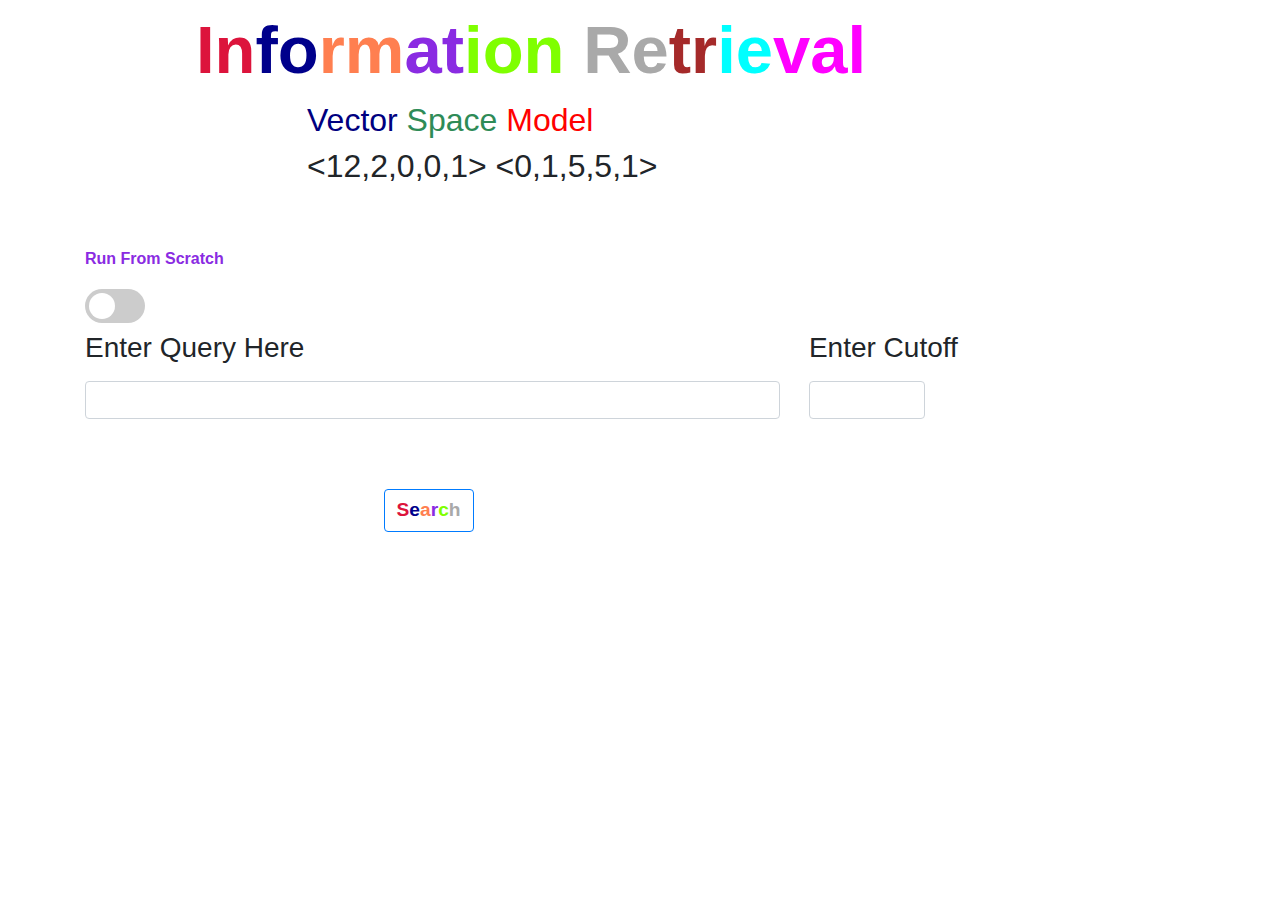
==== web/index.html @ 3ae53ed8 "Shifted On Eel" ====
<!DOCTYPE html>
<html>
  <head>
    <meta charset="UTF-8">
  
    <title>Vector Space Model</title> 
    <link rel="stylesheet" href="css/bootstrap.css">
    <link rel="stylesheet" href="css/style.css">


  </head>
  <body>
    <div class="container" id="div0">
    <div id="div01"><span id="sp1">In</span><span id="sp2">fo</span><span id="sp3">rm</span><span id="sp4">at</span><span id="sp5">ion</span> <span id="sp6">Re</span><span id="sp7">tr</span><span id="sp8">ie</span><span id="sp9">val</span></div>
    <div id="div02">  
    <h2><span id="sp11"> Vector</span> <span id="sp12">Space</span> <span id="sp13">Model</span></h2>
      <h2><12,2,0,0,1>  <0,1,5,5,1></h2>
    </div>
  </div>
    <div id="body">
     
      <div class="container">
        <h6 style="font-weight: bolder;color: blueviolet;margin-bottom: -3px;">Run From Scratch</h6>
        <br/>
      <label class="switch">
        <input type="checkbox" onchange="changeChoice()">
        <span class="slider round"></span>
      </label>
    </div>




      <div class="container">
        <div class="row">
        <div class="col"  >
          <label ><h3>Enter Query Here</h3></label>
          <input id="input1" class="form-control" style="width: 180%;">
        </div>
        <div class="col" style="margin-left: 27%;">
          <label ><h3>Enter Cutoff</h3></label>
          <input style="width: 30%;" type="text" class="form-control" id="input2">
        </div>
      </div>
      <div class="container-fluid" id="div4">
        <button style="margin-left:-20%;" class="btn btn-outline-primary" id="btn1" onclick="call_python()"><span id="sp21">S</span><span id="sp22">e</span><span id="sp23">a</span><span id="sp24">r</span><span id="sp25">c</span><span id="sp26">h</span></button>
      </div>
      <h5 id="Alert" style="color: red;margin-left: 23%;margin-top: 10px;"></h5>

    </div>
      <br/>
      <br/>

      <div class="container" id="answer">


      </div>

    </div>
  <script type="text/javascript" src="/eel.js"></script>
        <script type="text/javascript">
        var choice=true
        var response = ""
        eel.expose(say_hello_js);               // Expose this function to Python
        function say_hello_js(x) {
          console.log("kasjasdjk")
            document.getElementById("Alert").innerHTML = x;
        }

        function changeChoice(){
          console.log("Choice Changed")
          this.choice=!this.choice
        } 
        function call_python(){
        console.log(this.choice)
        document.getElementById("answer").innerHTML = ""
        var query = document.getElementById("input1").value
        var cutoff = document.getElementById("input2").value
        if(query=="" || cutoff==""){
          document.getElementById("Alert").innerHTML = "Pease Fill Both Feilds"
        return
        }
        var decimal=  /^-?\d*(\.\d+)?$/;
        console.log(cutoff)
        if(!(cutoff.match(decimal))){
          document.getElementById("Alert").innerHTML = "Invalid Cutoff ...."
          return
        }
        var val = 0
        document.getElementById("Alert").innerHTML = ""
        if(choice){
          val = 1
        }
        eel.say_hello_py(query,cutoff,val)(function(result){
          document.getElementById("Alert").innerHTML=""
          document.getElementById("answer").innerHTML = result
        });  // Call a Python function
        
        }
        </script>

  </body>
</html>
---- web/css/style.css ----
body{
    background: url('../images/IR10.JPG');
    background-repeat: no-repeat;
    background-attachment: fixed;
    background-size: 100% 100%;    
}
h1{
    position: relative;
    font-size: 300%;
}

#div01{
    font-weight: bolder;
font-size: 67px;
margin-left: 10%;
}
#div02{
    font-weight: bolder;
        font-size: 60px;
    margin-left: 20%;
}



#sp1{
 color: crimson;   
}
#sp2{
    color: darkblue;
}
#sp3{
    color: coral;
}
#sp4{
    color: blueviolet;
}
#sp5{
    color: chartreuse;
}
#sp6{
    color: darkgray;
}
#sp7{
    color: brown;
}
#sp8{
    color: cyan;
}
#sp9{
    color: magenta;
}
#sp11{
    color: navy;
}
#sp12{
    color: seagreen;
}
#sp13{
    color: red;
}



#sp21{
    color: crimson;   
   }
   #sp22{
       color: darkblue;
   }
   #sp23{
       color: coral;
   }
   #sp24{
       color: blueviolet;
   }
   #sp25{
       color: chartreuse;
   }
   #sp26{
       color: darkgray;
   }


#body{
    margin-top:5%;margin-left: 0%;
}

#div1{
    width: fit-content;
}

#div2{
    float:left;
}



#div3{
    float: left;margin-right: 15px;
}

#div4{
    margin-top: 70px;margin-left: 45%;
}

#btn1{
    font-size: larger;font-weight: bolder;
}




.switch {
    position: relative;
    display: inline-block;
    width: 60px;
    height: 34px;
  }
  
  /* Hide default HTML checkbox */
  .switch input {
    opacity: 0;
    width: 0;
    height: 0;
  }
  
  /* The slider */
  .slider {
    position: absolute;
    cursor: pointer;
    top: 0;
    left: 0;
    right: 0;
    bottom: 0;
    background-color: #ccc;
    -webkit-transition: .4s;
    transition: .4s;
  }
  
  .slider:before {
    position: absolute;
    content: "";
    height: 26px;
    width: 26px;
    left: 4px;
    bottom: 4px;
    background-color: white;
    -webkit-transition: .4s;
    transition: .4s;
  }
  
  input:checked + .slider {
    background-color: #2196F3;
  }
  
  input:focus + .slider {
    box-shadow: 0 0 1px #2196F3;
  }
  
  input:checked + .slider:before {
    -webkit-transform: translateX(26px);
    -ms-transform: translateX(26px);
    transform: translateX(26px);
  }
  
  /* Rounded sliders */
  .slider.round {
    border-radius: 34px;
  }
  
  .slider.round:before {
    border-radius: 50%;
  }
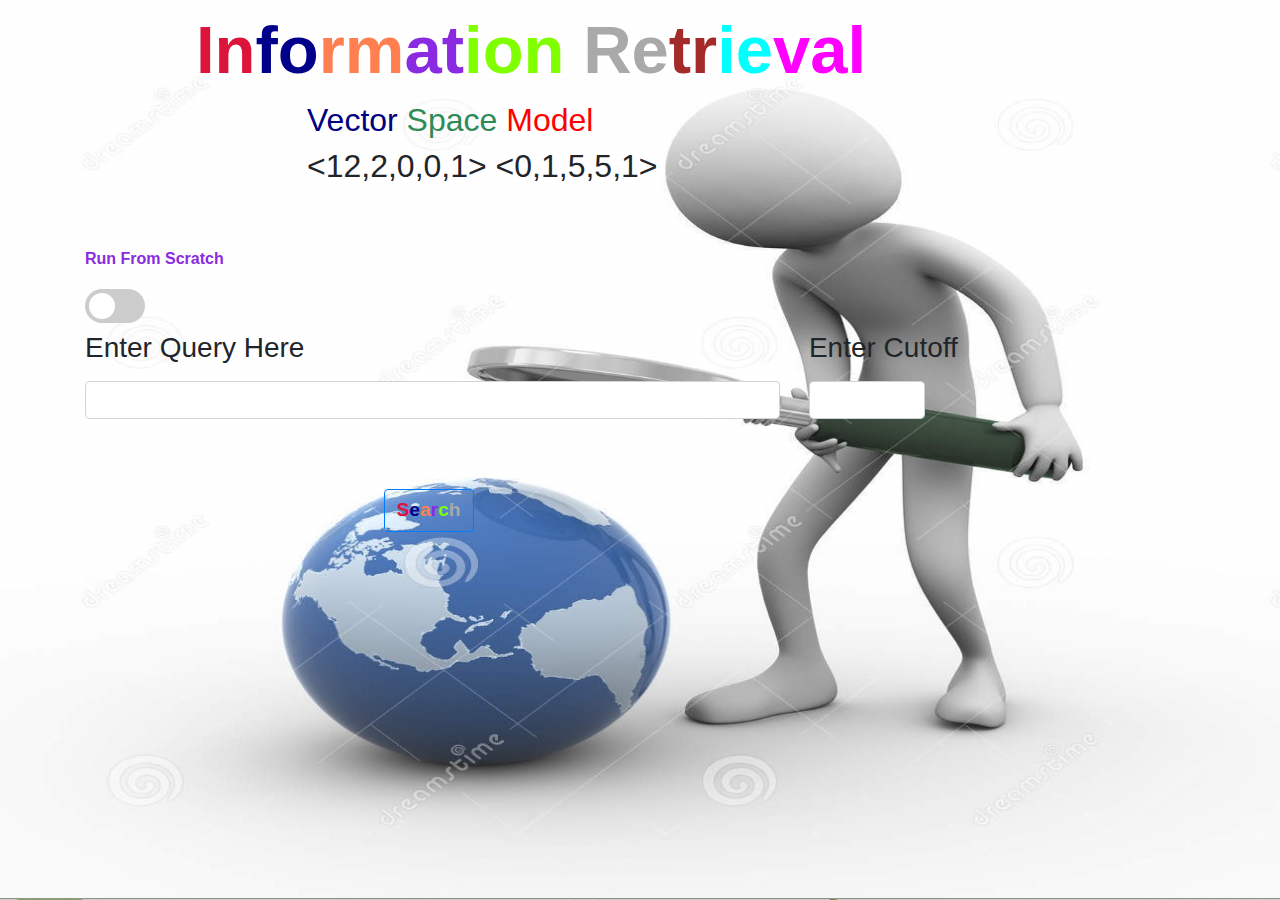
==== commit 55160277: "Summary Fetch" ====
--- a/web/index.html
+++ b/web/index.html
@@ -51,7 +51,7 @@
       <br/>
       <br/>
 
-      <div class="container" id="answer">
+      <div class="container " id="answer" style="white-space: pre-wrap">
 
 
       </div>
--- a/web/css/style.css
+++ b/web/css/style.css
@@ -1,5 +1,5 @@
 body{
-    background: url('../images/IR10.JPG');
+    background: url('../images/IR10.jpg');
     background-repeat: no-repeat;
     background-attachment: fixed;
     background-size: 100% 100%;    
@@ -170,4 +170,4 @@
   
   .slider.round:before {
     border-radius: 50%;
-  }+  }
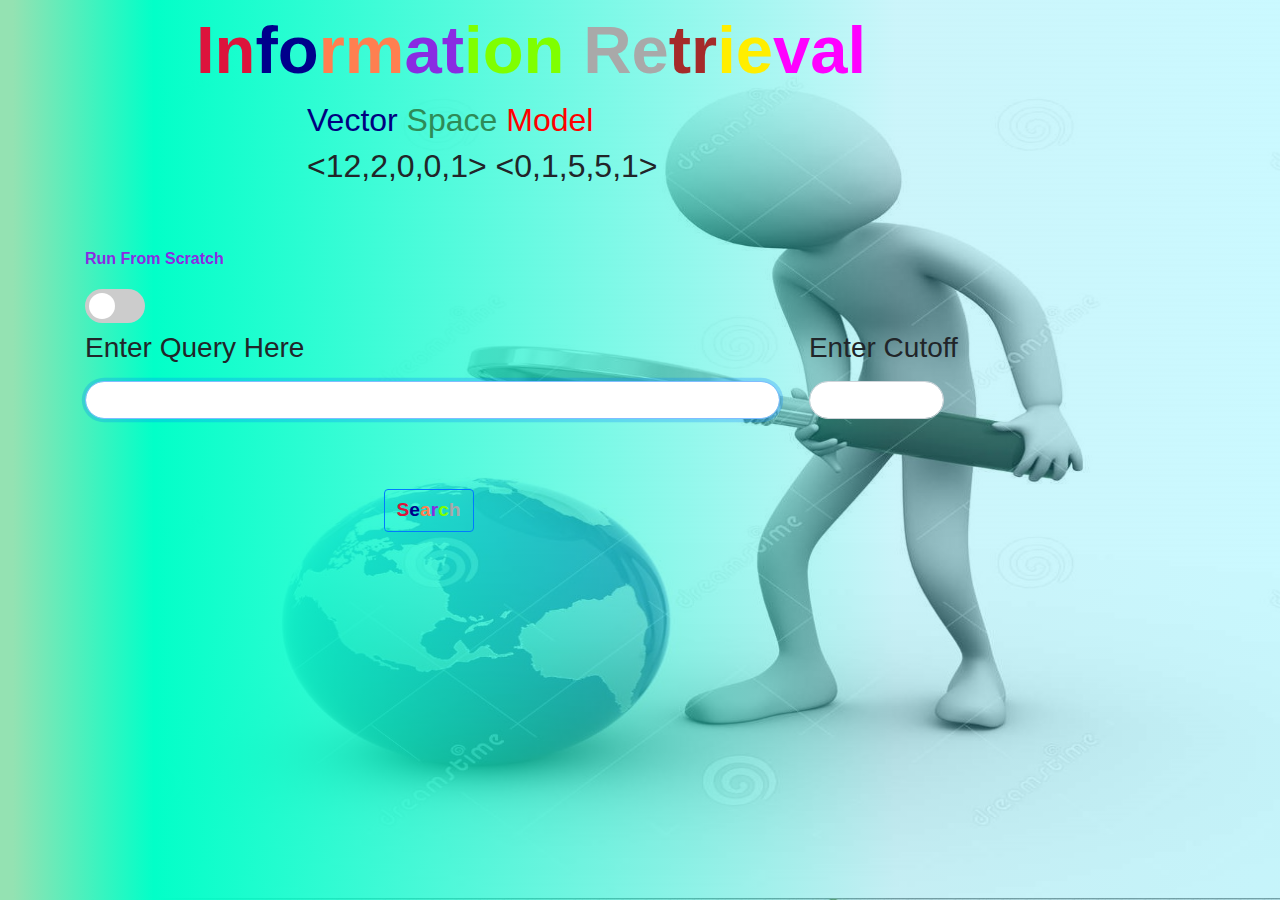
==== commit e7c8ab6e: "CSS Changed" ====
--- a/web/index.html
+++ b/web/index.html
@@ -35,11 +35,12 @@
         <div class="row">
         <div class="col"  >
           <label ><h3>Enter Query Here</h3></label>
-          <input id="input1" class="form-control" style="width: 180%;">
+          <input id="input1" class="form-control" style="width: 180%;color:dodgerblue" autofocus>
         </div>
         <div class="col" style="margin-left: 27%;">
           <label ><h3>Enter Cutoff</h3></label>
-          <input style="width: 30%;" type="text" class="form-control" id="input2">
+          <input style="width: 35%;color:dodgerblue;border-radius: 20px;
+          " type="text" class="form-control" id="input2">
         </div>
       </div>
       <div class="container-fluid" id="div4">
--- a/web/css/style.css
+++ b/web/css/style.css
@@ -1,8 +1,10 @@
 body{
-    background: url('../images/IR10.jpg');
+    background-image:  linear-gradient(to right, rgb(148, 226, 178) 1%, rgb(2, 255, 200) 12%, rgba(21, 210, 235, 0.22) 70%,
+     rgba(16, 227, 255, 0.22) 100%), url('../images/IR10.jpg');
     background-repeat: no-repeat;
     background-attachment: fixed;
-    background-size: 100% 100%;    
+    background-size: 100% 100%;
+        
 }
 h1{
     position: relative;
@@ -20,7 +22,9 @@
     margin-left: 20%;
 }
 
-
+#input1{
+    border-radius: 20px;
+}
 
 #sp1{
  color: crimson;   
@@ -44,7 +48,7 @@
     color: brown;
 }
 #sp8{
-    color: cyan;
+    color: rgb(255, 238, 0);
 }
 #sp9{
     color: magenta;
